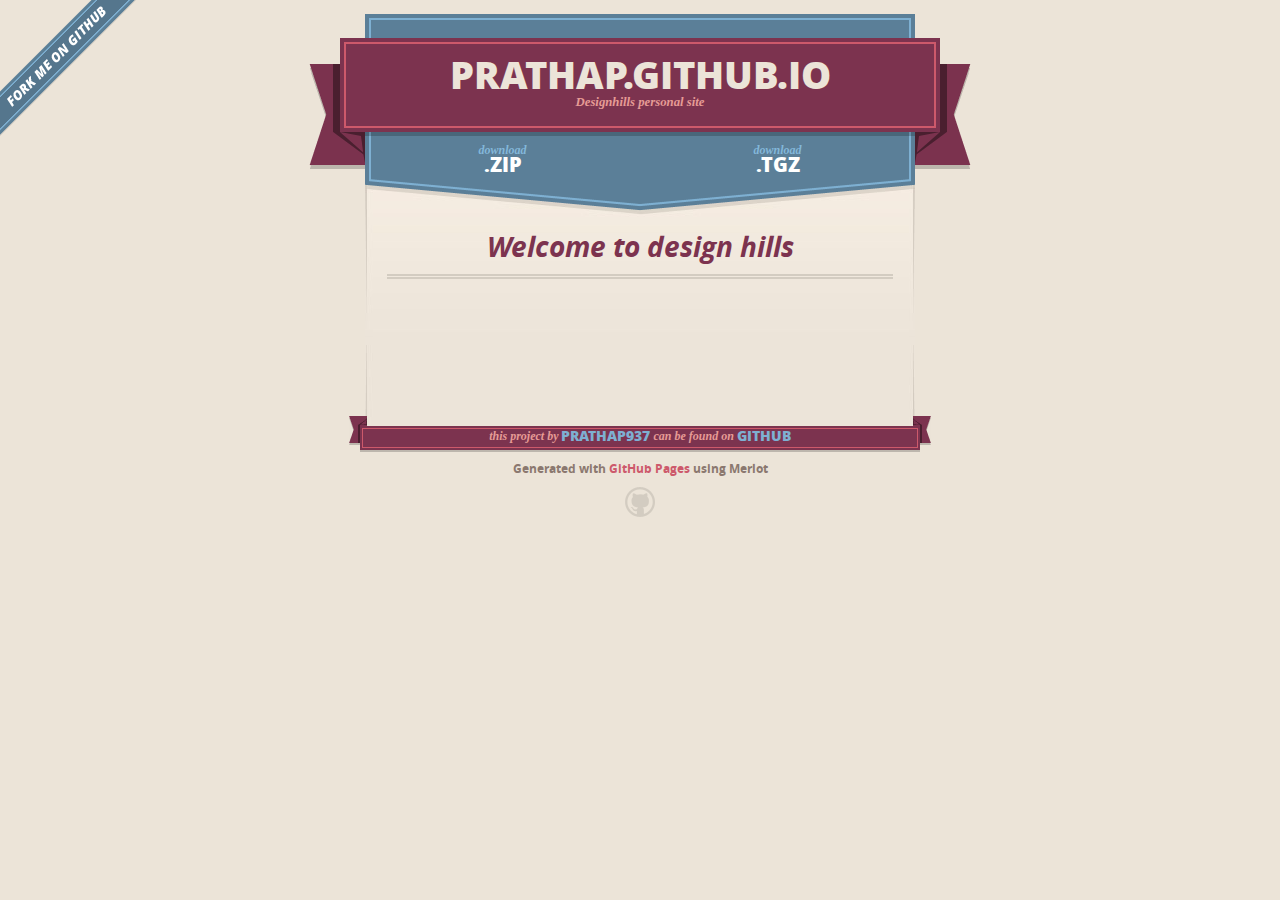
==== index.html @ 989901b9 "Create gh-pages branch via GitHub" ====
<!DOCTYPE html>
<html>
  <head>
    <meta charset='utf-8'>
    <meta http-equiv="X-UA-Compatible" content="chrome=1">
    <meta name="viewport" content="width=640" />

    <link rel="stylesheet" href="stylesheets/core.css" media="screen"/>
    <link rel="stylesheet" href="stylesheets/mobile.css" media="handheld, only screen and (max-device-width:640px)"/>
    <link rel="stylesheet" href="stylesheets/pygment_trac.css"/>

    <script type="text/javascript" src="javascripts/modernizr.js"></script>
    <script type="text/javascript" src="https://ajax.googleapis.com/ajax/libs/jquery/1.7.1/jquery.min.js"></script>
    <script type="text/javascript" src="javascripts/headsmart.min.js"></script>
    <script type="text/javascript">
      $(document).ready(function () {
        $('#main_content').headsmart()
      })
    </script>
    <title>Prathap.github.io by prathap937</title>
  </head>

  <body>
    <a id="forkme_banner" href="https://github.com/prathap937/prathap.github.io">View on GitHub</a>
    <div class="shell">

      <header>
        <span class="ribbon-outer">
          <span class="ribbon-inner">
            <h1>Prathap.github.io</h1>
            <h2>Designhills personal site</h2>
          </span>
          <span class="left-tail"></span>
          <span class="right-tail"></span>
        </span>
      </header>

      <section id="downloads">
        <span class="inner">
          <a href="https://github.com/prathap937/prathap.github.io/zipball/master" class="zip"><em>download</em> .ZIP</a><a href="https://github.com/prathap937/prathap.github.io/tarball/master" class="tgz"><em>download</em> .TGZ</a>
        </span>
      </section>


      <span class="banner-fix"></span>


      <section id="main_content">
        <h3>Welcome to design hills</h3>
      </section>

      <footer>
        <span class="ribbon-outer">
          <span class="ribbon-inner">
            <p>this project by <a href="https://github.com/prathap937">prathap937</a> can be found on <a href="https://github.com/prathap937/prathap.github.io">GitHub</a></p>
          </span>
          <span class="left-tail"></span>
          <span class="right-tail"></span>
        </span>
        <p>Generated with <a href="http://pages.github.com">GitHub Pages</a> using Merlot</p>
        <span class="octocat"></span>
      </footer>

    </div>

    
  </body>
</html>
---- stylesheets/core.css ----
@import url("screen.css");
@import url("non-screen.css") handheld;
@import url("non-screen.css") only screen and (max-device-width:640px);
---- stylesheets/mobile.css ----
/* Generated by Font Squirrel (http://www.fontsquirrel.com) on February 9, 2012 */


@font-face {
  font-family: 'Open Sans';
  src: url('../fonts/opensans-regular-webfont.eot');
  src: url('../fonts/opensans-regular-webfont.eot?#iefix') format('embedded-opentype'),
       url('../fonts/opensans-regular-webfont.woff') format('woff'),
       url('../fonts/opensans-regular-webfont.ttf') format('truetype'),
       url('../fonts/opensans-regular-webfont.svg#OpenSansRegular') format('svg');
  font-weight: normal;
  font-style: normal;
}

@font-face {
  font-family: 'Open Sans';
  src: url('../fonts/opensans-italic-webfont.eot');
  src: url('../fonts/opensans-italic-webfont.eot?#iefix') format('embedded-opentype'),
       url('../fonts/opensans-italic-webfont.woff') format('woff'),
       url('../fonts/opensans-italic-webfont.ttf') format('truetype'),
       url('../fonts/opensans-italic-webfont.svg#OpenSansItalic') format('svg');
  font-weight: normal;
  font-style: italic;
}

@font-face {
  font-family: 'Open Sans';
  src: url('../fonts/opensans-bold-webfont.eot');
  src: url('../fonts/opensans-bold-webfont.eot?#iefix') format('embedded-opentype'),
       url('../fonts/opensans-bold-webfont.woff') format('woff'),
       url('../fonts/opensans-bold-webfont.ttf') format('truetype'),
       url('../fonts/opensans-bold-webfont.svg#OpenSansBold') format('svg');
  font-weight: bold;
  font-style: normal;
}

@font-face {
  font-family: 'Open Sans';
  src: url('../fonts/opensans-bolditalic-webfont.eot');
  src: url('../fonts/opensans-bolditalic-webfont.eot?#iefix') format('embedded-opentype'),
       url('../fonts/opensans-bolditalic-webfont.woff') format('woff'),
       url('../fonts/opensans-bolditalic-webfont.ttf') format('truetype'),
       url('../fonts/opensans-bolditalic-webfont.svg#OpenSansBoldItalic') format('svg');
  font-weight: bold;
  font-style: italic;
}

@font-face {
  font-family: 'Open Sans';
  src: url('../fonts/opensans-extrabold-webfont.eot');
  src: url('../fonts/opensans-extrabold-webfont.eot?#iefix') format('embedded-opentype'),
       url('../fonts/opensans-extrabold-webfont.woff') format('woff'),
       url('../fonts/opensans-extrabold-webfont.ttf') format('truetype'),
       url('../fonts/opensans-extrabold-webfont.svg#OpenSansExtrabold') format('svg');
  font-weight: bolder;
  font-style: normal;
}


/* http://meyerweb.com/eric/tools/css/reset/ 
   v2.0 | 20110126
   License: none (public domain)
*/

html, body, div, span, applet, object, iframe,
h1, h2, h3, h4, h5, h6, p, blockquote, pre,
a, abbr, acronym, address, big, cite, code,
del, dfn, em, img, ins, kbd, q, s, samp,
small, strike, strong, sub, sup, tt, var,
b, u, i, center,
dl, dt, dd, ol, ul, li,
fieldset, form, label, legend,
table, caption, tbody, tfoot, thead, tr, th, td,
article, aside, canvas, details, embed, 
figure, figcaption, footer, header, hgroup, 
menu, nav, output, ruby, section, summary,
time, mark, audio, video {
  margin: 0;
  padding: 0;
  border: 0;
  font-size: 100%;
  font: inherit;
  vertical-align: baseline;
}
/* HTML5 display-role reset for older browsers */
article, aside, details, figcaption, figure, 
footer, header, hgroup, menu, nav, section {
  display: block;
}
body {
  line-height: 1;
}
ol, ul {
  list-style: none;
}
blockquote, q {
  quotes: none;
}
blockquote:before, blockquote:after,
q:before, q:after {
  content: '';
  content: none;
}
table {
  border-collapse: collapse;
  border-spacing: 0;
}

header, footer, section {
  display: block;
  position: relative;
}

/* STYLES */

div.shell {
  display: block;
  width: 640px;
  margin: 0 auto;
}

a#forkme_banner {
  display: none;
}

/* header */

header {
  position: relative;
  z-index: 2;
  margin: 0;
  max-width: 640px;
  top: 51px;
}

header span.ribbon-inner {
  position: relative;
  display: block;
  background-color: #cd596b;
  border: 8px solid #7c334f;
  padding: 6px;
  z-index: 1;
}

header span.left-tail, header span.right-tail {
  position: relative;
  display: block;
  width: 19px;
  height: 10px;
  background: transparent url(../images/ribbon-tail-sprite-2x.png) 0 0 no-repeat;
  position: absolute;
  bottom: -10px;
  z-index: 0;
}

header span.left-tail {
  background-position: 0 0;
  left: 0;
}

header span.right-tail {
  background-position: -19px 0;
  right: 0;
}

header h1 {
  background-color: #7c334f;
  font-size: 2em;
  font-weight: bolder;
  font-style: normal;
  text-transform: uppercase;
  color: #ece4d8;
  text-align: center;
  line-height:1;  
  padding: 14px 20px 0;
}

header h2 {
  background-color: #7c334f;
  font: bold italic .85em/1.5 Georgia, Times, “Times New Roman”, serif;
  color: #e69b95;
  padding-bottom: 14px;
  margin-top: -3px;
  text-align: center;
}

section#downloads {
  position: relative;
  display: block;
  height: 171px;
  width: 602px;
  padding-bottom: 150px;
  margin: 51px auto -250px;
  z-index: 1;
  background: transparent url(../images/shield.png) center 0 no-repeat;
}

section#downloads a {
  display: none;
}

span.banner-fix {
  background: transparent url(../images/shield-fallback.png) center top no-repeat;
  display: block;
  height: 31px;
  position: absolute;
  width: 640px;
  top: 20px;

}

section#main_content {
  z-index: 2;
  padding: 20px 40px 0;
  min-height:185px;
}

/* footer */

footer {
  background: none;
  padding-top: 104px;
  margin: -94px auto 40px;
  max-width:640px;
  text-align: center;
}

footer span.ribbon-outer {
  display: block;
  position: relative;
  border-bottom: 2px solid #bdb6ad;
}

footer span.ribbon-inner {
  position: relative;
  display: block;
  background-color: #cd596b;
  border: 8px solid #7c334f;
  padding: 6px;
  z-index: 1;
}

footer p {
  font-family: 'Open Sans', sans-serif;
  font-weight: bold;
  font-size: .6em;
  color: #8b786f;
}

footer a {
  color: #cd596b;
}

footer span.ribbon-inner p {
  background-color: #7c334f;
  margin: 0;
  color: #e69b95;
  font: bold italic 22px/1 Georgia, Times, “Times New Roman”, serif;
  height: auto;
  line-height: 1.1;
  padding: 20px 0px 10px;
}

footer span.ribbon-inner a {
  display: block;
  position: relative;
  bottom: 0;
  color: #7eb0d2;
  font-family: 'Open Sans', sans-serif;
  text-transform: uppercase;
  font-style: normal;
  font-weight: bolder;
  font-size: 38px;
  padding-bottom: 10px;
}

footer span.ribbon-inner a:hover {
  color: #7eb0d2;
}

footer span.left-tail, footer span.right-tail {
  position: relative;
  display: block;
  width: 23px;
  height: 126px;
  background: transparent url(../images/small-ribbon-tail-sprite-2x.png) 0 0 no-repeat;
  position: absolute;
  top: -126px;
  z-index: 0;
}

footer span.left-tail {
  background-position: 0 0;
  left: 0;
}

footer span.right-tail {
  background-position: -23px 0;
  right: 0;
}

footer span.octocat {
  background: transparent url(../images/octocat-2x.png) 0 0 no-repeat;
  display: block;
  width: 60px;
  height: 60px;
  margin: 20px auto 0;}

/* content */

body {
  background: #ece4d8;
  font: normal normal 30px/1.5 Georgia, Palatino,” Palatino Linotype”, Times, “Times New Roman”, serif;
  color: #544943;
  -webkit-font-smoothing: antialiased;
}

a, a:hover {
  color: #417090;
}

a {
  text-decoration: none;
}

a:hover {
  text-decoration: underline;
}

h1,h2,h3,h4,h5,h6 {
  font-family: 'Open Sans', sans-serif;
  font-weight: bold;
}

p {
  margin: .7em 0 0;
}

strong {
  font-weight: bold;
}

em {
  font-style: italic;
}

ol {
  margin: .7em 0;
  list-style-type: decimal;
  padding-left: 1.35em;
}

ul {
  margin: .7em 0;
  padding-left: 1.35em;
}

ul li {
  padding-left: 20px;
  background: transparent url(../images/chevron-2x.png) left 15px no-repeat;
}

blockquote {
  font-family: 'Open Sans', sans-serif;
  margin: 20px 0;
  color: #8b786f;
  padding-left: 1.35em;
  background: transparent url('../images/blockquote-gfx-2x.png') 0 8px no-repeat;
}

img {
  -webkit-box-shadow: 0px 4px 0px #bdb6ad;
  -moz-box-shadow: 0px 4px 0px #bdb6ad;
  box-shadow: 0px 4px 0px #bdb6ad;
  border: 4px solid #fff6e9;
  max-width: 556px;
}

hr {
  border: none;
  outline: none;
  height: 42px;
  background: transparent url('../images/hr-2x.jpg') center center repeat-x;
  margin: 0 0 20px;
}

code {
  background: #fff6e9;
  font: normal normal .9em/1.7 "Lucida Sans Typewriter", "Lucida Console", Monaco, "Bitstream Vera Sans Mono", monospace;
  padding: 0 5px 1px;
}

pre {
  margin: 10px 0 20px;
  padding: .7em;
  background: #fff6e9;
  border-bottom: 4px solid #bdb6ad;
  font: normal normal .9em/1.7 "Lucida Sans Typewriter", "Lucida Console", Monaco, "Bitstream Vera Sans Mono", monospace;
  overflow: auto;
}

table {
  background: #fff6e9;
  display: table;
  width: 100%;
  border-collapse: separate;
  border-bottom: 4px solid #bdb6ad;
  margin: 10px 0;
}

tr {
  display: table-row;
}

th {
  display: table-cell;
  padding: 2px 10px;
  border: solid #ece4d8;
  border-width: 0 4px 4px 0;
  color: #cd596b;
  font-family: 'Open Sans', sans-serif;
  font-weight: bold;
  font-size: .85em;
}

td {
  display: table-cell;
  padding: 0 .7em;
  border: solid #ece4d8;
  border-width: 0 4px 4px 0;
}

td:last-child, th:last-child {
  border-right: none;
}

tr:last-child td {
  border-bottom: none;
}

dl {
  margin: .7em 0 20px;
}

dt {
  font-family: 'Open Sans', sans-serif;
  font-weight: bold;
}

dd {
  padding-left: 1.35em;
}

dd p:first-child {
  margin-top: 0;
}

/* Content based headers */

#main_content > .header-level-1:first-child,
#main_content > .header-level-2:first-child,
#main_content > .header-level-3:first-child,
#main_content > .header-level-4:first-child,
#main_content > .header-level-5:first-child,
#main_content > .header-level-6:first-child {
  margin-top: 0;
}

.header-level-1 {
  font-size: 1.85em;
  border-bottom: .2em double #d3ccc1;
  color: #7c334f;
  text-align: center;
  font-style: italic;
  margin: 1.1em 0 .38em;
  line-height: 1.2;
  padding-bottom: 10px
}

.header-level-2 {
  font-size: 1.58em;
  color: #7c334f;
  margin: .95em 0 .5em;
  border-bottom: .1em solid #D3CCC1;
  line-height: 1.2;
  padding-bottom: 10px
}

.header-level-3 {
  margin: 20px 0 10px;
  font-size: 1.45em;
}

.header-level-4 {
  margin: .6em 0;
  font-size: 1.2em;
  color: #cd596b;
}

.header-level-5 {
  margin: .7em 0;
  font-size: 1em;
  color: #8b786f;
}

.header-level-6 {
  margin: .8em 0;
  font-size: .85em;
  font-style: italic;
}
---- stylesheets/pygment_trac.css ----
.highlight  { background: #ffffff; }
.highlight .c { color: #999988; font-style: italic } /* Comment */
.highlight .err { color: #a61717; background-color: #e3d2d2 } /* Error */
.highlight .k { font-weight: bold } /* Keyword */
.highlight .o { font-weight: bold } /* Operator */
.highlight .cm { color: #999988; font-style: italic } /* Comment.Multiline */
.highlight .cp { color: #999999; font-weight: bold } /* Comment.Preproc */
.highlight .c1 { color: #999988; font-style: italic } /* Comment.Single */
.highlight .cs { color: #999999; font-weight: bold; font-style: italic } /* Comment.Special */
.highlight .gd { color: #000000; background-color: #ffdddd } /* Generic.Deleted */
.highlight .gd .x { color: #000000; background-color: #ffaaaa } /* Generic.Deleted.Specific */
.highlight .ge { font-style: italic } /* Generic.Emph */
.highlight .gr { color: #aa0000 } /* Generic.Error */
.highlight .gh { color: #999999 } /* Generic.Heading */
.highlight .gi { color: #000000; background-color: #ddffdd } /* Generic.Inserted */
.highlight .gi .x { color: #000000; background-color: #aaffaa } /* Generic.Inserted.Specific */
.highlight .go { color: #888888 } /* Generic.Output */
.highlight .gp { color: #555555 } /* Generic.Prompt */
.highlight .gs { font-weight: bold } /* Generic.Strong */
.highlight .gu { color: #800080; font-weight: bold; } /* Generic.Subheading */
.highlight .gt { color: #aa0000 } /* Generic.Traceback */
.highlight .kc { font-weight: bold } /* Keyword.Constant */
.highlight .kd { font-weight: bold } /* Keyword.Declaration */
.highlight .kn { font-weight: bold } /* Keyword.Namespace */
.highlight .kp { font-weight: bold } /* Keyword.Pseudo */
.highlight .kr { font-weight: bold } /* Keyword.Reserved */
.highlight .kt { color: #445588; font-weight: bold } /* Keyword.Type */
.highlight .m { color: #009999 } /* Literal.Number */
.highlight .s { color: #d14 } /* Literal.String */
.highlight .na { color: #008080 } /* Name.Attribute */
.highlight .nb { color: #0086B3 } /* Name.Builtin */
.highlight .nc { color: #445588; font-weight: bold } /* Name.Class */
.highlight .no { color: #008080 } /* Name.Constant */
.highlight .ni { color: #800080 } /* Name.Entity */
.highlight .ne { color: #990000; font-weight: bold } /* Name.Exception */
.highlight .nf { color: #990000; font-weight: bold } /* Name.Function */
.highlight .nn { color: #555555 } /* Name.Namespace */
.highlight .nt { color: #000080 } /* Name.Tag */
.highlight .nv { color: #008080 } /* Name.Variable */
.highlight .ow { font-weight: bold } /* Operator.Word */
.highlight .w { color: #bbbbbb } /* Text.Whitespace */
.highlight .mf { color: #009999 } /* Literal.Number.Float */
.highlight .mh { color: #009999 } /* Literal.Number.Hex */
.highlight .mi { color: #009999 } /* Literal.Number.Integer */
.highlight .mo { color: #009999 } /* Literal.Number.Oct */
.highlight .sb { color: #d14 } /* Literal.String.Backtick */
.highlight .sc { color: #d14 } /* Literal.String.Char */
.highlight .sd { color: #d14 } /* Literal.String.Doc */
.highlight .s2 { color: #d14 } /* Literal.String.Double */
.highlight .se { color: #d14 } /* Literal.String.Escape */
.highlight .sh { color: #d14 } /* Literal.String.Heredoc */
.highlight .si { color: #d14 } /* Literal.String.Interpol */
.highlight .sx { color: #d14 } /* Literal.String.Other */
.highlight .sr { color: #009926 } /* Literal.String.Regex */
.highlight .s1 { color: #d14 } /* Literal.String.Single */
.highlight .ss { color: #990073 } /* Literal.String.Symbol */
.highlight .bp { color: #999999 } /* Name.Builtin.Pseudo */
.highlight .vc { color: #008080 } /* Name.Variable.Class */
.highlight .vg { color: #008080 } /* Name.Variable.Global */
.highlight .vi { color: #008080 } /* Name.Variable.Instance */
.highlight .il { color: #009999 } /* Literal.Number.Integer.Long */

.type-csharp .highlight .k { color: #0000FF }
.type-csharp .highlight .kt { color: #0000FF }
.type-csharp .highlight .nf { color: #000000; font-weight: normal }
.type-csharp .highlight .nc { color: #2B91AF }
.type-csharp .highlight .nn { color: #000000 }
.type-csharp .highlight .s { color: #A31515 }
.type-csharp .highlight .sc { color: #A31515 }
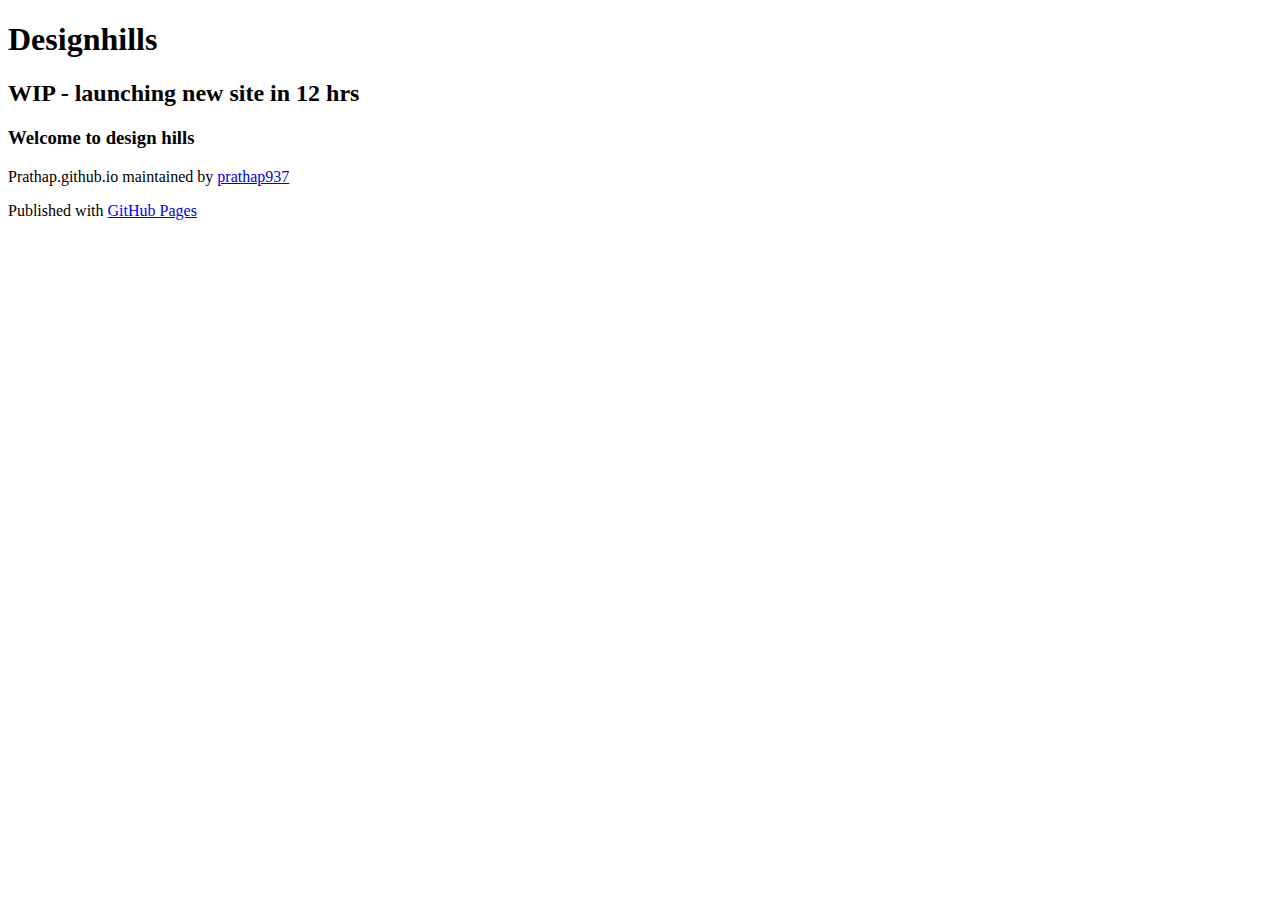
==== commit adabd1b3: "Update index.html" ====
--- a/index.html
+++ b/index.html
@@ -1,68 +1,43 @@
 <!DOCTYPE html>
 <html>
+
   <head>
-    <meta charset='utf-8'>
-    <meta http-equiv="X-UA-Compatible" content="chrome=1">
-    <meta name="viewport" content="width=640" />
+    <meta charset='utf-8' />
+    <meta http-equiv="X-UA-Compatible" content="chrome=1" />
+    <meta name="description" content="Prathap.github.io : Designhills personal site" />
 
-    <link rel="stylesheet" href="stylesheets/core.css" media="screen"/>
-    <link rel="stylesheet" href="stylesheets/mobile.css" media="handheld, only screen and (max-device-width:640px)"/>
-    <link rel="stylesheet" href="stylesheets/pygment_trac.css"/>
+    <link rel="stylesheet" type="text/css" media="screen" href="stylesheets/stylesheet.css">
 
-    <script type="text/javascript" src="javascripts/modernizr.js"></script>
-    <script type="text/javascript" src="https://ajax.googleapis.com/ajax/libs/jquery/1.7.1/jquery.min.js"></script>
-    <script type="text/javascript" src="javascripts/headsmart.min.js"></script>
-    <script type="text/javascript">
-      $(document).ready(function () {
-        $('#main_content').headsmart()
-      })
-    </script>
-    <title>Prathap.github.io by prathap937</title>
+    <title>Designhills.com</title>
   </head>
 
   <body>
-    <a id="forkme_banner" href="https://github.com/prathap937/prathap.github.io">View on GitHub</a>
-    <div class="shell">
 
-      <header>
-        <span class="ribbon-outer">
-          <span class="ribbon-inner">
-            <h1>Prathap.github.io</h1>
-            <h2>Designhills personal site</h2>
-          </span>
-          <span class="left-tail"></span>
-          <span class="right-tail"></span>
-        </span>
-      </header>
+    <!-- HEADER -->
+    <div id="header_wrap" class="outer">
+        <header class="inner">
+          <h1 id="project_title">Designhills</h1>
+          <h2 id="project_tagline">WIP - launching new site in 12 hrs</h2>
+        </header>
+    </div>
 
-      <section id="downloads">
-        <span class="inner">
-          <a href="https://github.com/prathap937/prathap.github.io/zipball/master" class="zip"><em>download</em> .ZIP</a><a href="https://github.com/prathap937/prathap.github.io/tarball/master" class="tgz"><em>download</em> .TGZ</a>
-        </span>
+    <!-- MAIN CONTENT -->
+    <div id="main_content_wrap" class="outer">
+      <section id="main_content" class="inner">
+        <h3>
+<a name="welcome-to-design-hills" class="anchor" href="#welcome-to-design-hills"><span class="octicon octicon-link"></span></a>Welcome to design hills</h3>
       </section>
+    </div>
 
-
-      <span class="banner-fix"></span>
-
-
-      <section id="main_content">
-        <h3>Welcome to design hills</h3>
-      </section>
-
-      <footer>
-        <span class="ribbon-outer">
-          <span class="ribbon-inner">
-            <p>this project by <a href="https://github.com/prathap937">prathap937</a> can be found on <a href="https://github.com/prathap937/prathap.github.io">GitHub</a></p>
-          </span>
-          <span class="left-tail"></span>
-          <span class="right-tail"></span>
-        </span>
-        <p>Generated with <a href="http://pages.github.com">GitHub Pages</a> using Merlot</p>
-        <span class="octocat"></span>
+    <!-- FOOTER  -->
+    <div id="footer_wrap" class="outer">
+      <footer class="inner">
+        <p class="copyright">Prathap.github.io maintained by <a href="https://github.com/prathap937">prathap937</a></p>
+        <p>Published with <a href="http://pages.github.com">GitHub Pages</a></p>
       </footer>
-
     </div>
 
     
+
   </body>
 </html>
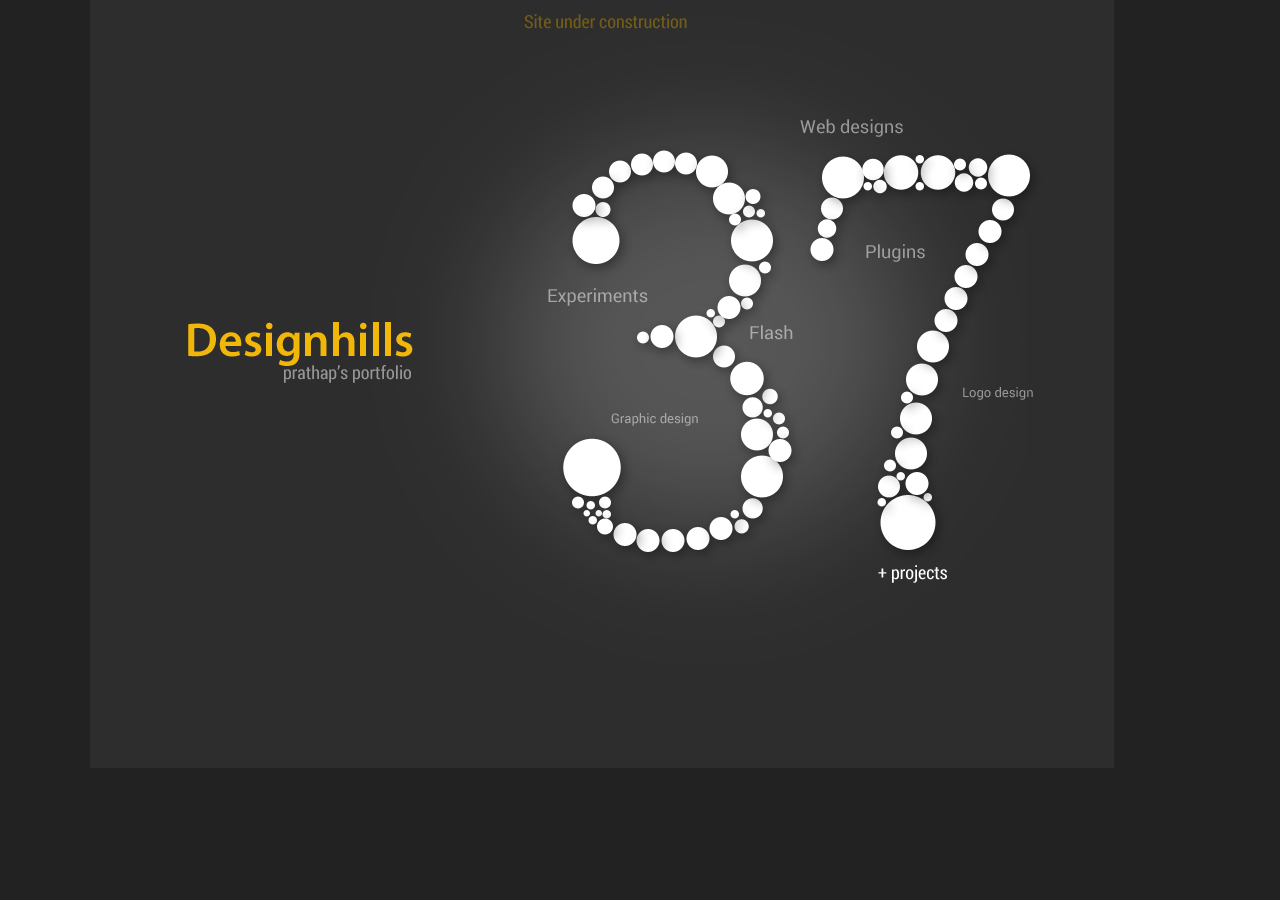
==== commit 20c04b36: "files updated" ====
--- a/index.html
+++ b/index.html
@@ -12,32 +12,12 @@
   </head>
 
   <body>
-
-    <!-- HEADER -->
-    <div id="header_wrap" class="outer">
-        <header class="inner">
-          <h1 id="project_title">Designhills</h1>
-          <h2 id="project_tagline">WIP - launching new site in 12 hrs</h2>
-        </header>
-    </div>
-
     <!-- MAIN CONTENT -->
     <div id="main_content_wrap" class="outer">
       <section id="main_content" class="inner">
-        <h3>
-<a name="welcome-to-design-hills" class="anchor" href="#welcome-to-design-hills"><span class="octicon octicon-link"></span></a>Welcome to design hills</h3>
+        <img src="images/portfolio.jpg" alt="Prathap's online portfolio" />
       </section>
+      <div class="sticky"></div>
     </div>
-
-    <!-- FOOTER  -->
-    <div id="footer_wrap" class="outer">
-      <footer class="inner">
-        <p class="copyright">Prathap.github.io maintained by <a href="https://github.com/prathap937">prathap937</a></p>
-        <p>Published with <a href="http://pages.github.com">GitHub Pages</a></p>
-      </footer>
-    </div>
-
-    
-
   </body>
 </html>
--- a/stylesheets/stylesheet.css
+++ b/stylesheets/stylesheet.css
@@ -0,0 +1,432 @@
+/*******************************************************************************
+Slate Theme for GitHub Pages
+by Jason Costello, @jsncostello
+*******************************************************************************/
+
+@import url(pygment_trac.css);
+
+/*******************************************************************************
+MeyerWeb Reset
+*******************************************************************************/
+
+html, body, div, span, applet, object, iframe,
+h1, h2, h3, h4, h5, h6, p, blockquote, pre,
+a, abbr, acronym, address, big, cite, code,
+del, dfn, em, img, ins, kbd, q, s, samp,
+small, strike, strong, sub, sup, tt, var,
+b, u, i, center,
+dl, dt, dd, ol, ul, li,
+fieldset, form, label, legend,
+table, caption, tbody, tfoot, thead, tr, th, td,
+article, aside, canvas, details, embed,
+figure, figcaption, footer, header, hgroup,
+menu, nav, output, ruby, section, summary,
+time, mark, audio, video {
+  margin: 0;
+  padding: 0;
+  border: 0;
+  font: inherit;
+  vertical-align: baseline;
+}
+
+/* HTML5 display-role reset for older browsers */
+article, aside, details, figcaption, figure,
+footer, header, hgroup, menu, nav, section {
+  display: block;
+}
+
+ol, ul {
+  list-style: none;
+}
+
+blockquote, q {
+}
+
+table {
+  border-collapse: collapse;
+  border-spacing: 0;
+}
+
+a:focus {
+  outline: none;
+}
+
+/*******************************************************************************
+Theme Styles
+*******************************************************************************/
+
+body {
+  box-sizing: border-box;
+  color:#373737;
+  background: #222222;
+  font-size: 16px;
+  font-family: 'Myriad Pro', Calibri, Helvetica, Arial, sans-serif;
+  line-height: 1.5;
+  -webkit-font-smoothing: antialiased;
+}
+
+h1, h2, h3, h4, h5, h6 {
+  margin: 10px 0;
+  font-weight: 700;
+  color:#222222;
+  font-family: 'Lucida Grande', 'Calibri', Helvetica, Arial, sans-serif;
+  letter-spacing: -1px;
+}
+
+h1 {
+  font-size: 36px;
+  font-weight: 700;
+}
+
+h2 {
+  padding-bottom: 10px;
+  font-size: 32px;
+  background: url('../images/bg_hr.png') repeat-x bottom;
+}
+
+h3 {
+  font-size: 24px;
+}
+
+h4 {
+  font-size: 21px;
+}
+
+h5 {
+  font-size: 18px;
+}
+
+h6 {
+  font-size: 16px;
+}
+
+p {
+  margin: 10px 0 15px 0;
+}
+
+footer p {
+  color: #f2f2f2;
+}
+
+a {
+  text-decoration: none;
+  color: #007edf;
+  text-shadow: none;
+
+  transition: color 0.5s ease;
+  transition: text-shadow 0.5s ease;
+  -webkit-transition: color 0.5s ease;
+  -webkit-transition: text-shadow 0.5s ease;
+  -moz-transition: color 0.5s ease;
+  -moz-transition: text-shadow 0.5s ease;
+  -o-transition: color 0.5s ease;
+  -o-transition: text-shadow 0.5s ease;
+  -ms-transition: color 0.5s ease;
+  -ms-transition: text-shadow 0.5s ease;
+}
+
+#main_content a:hover {
+  color: #0069ba;
+  text-shadow: #0090ff 0px 0px 2px;
+}
+
+footer a:hover {
+  color: #43adff;
+  text-shadow: #0090ff 0px 0px 2px;
+}
+
+em {
+  font-style: italic;
+}
+
+strong {
+  font-weight: bold;
+}
+
+img {
+  /* position: relative; */
+  /* margin: 0 auto; */
+  /* max-width: 739px; */
+  /* padding: 5px; */
+  /* margin: 10px 0 10px 0; */
+  /* border: 1px solid #ebebeb; */
+
+  /* box-shadow: 0 0 5px #ebebeb; */
+  /* -webkit-box-shadow: 0 0 5px #ebebeb; */
+  -moz-box-shadow: 0 0 5px #ebebeb;
+  -o-box-shadow: 0 0 5px #ebebeb;
+  -ms-box-shadow: 0 0 5px #ebebeb;
+}
+
+pre, code {
+  width: 100%;
+  color: #222;
+  background-color: #fff;
+
+  font-family: Monaco, "Bitstream Vera Sans Mono", "Lucida Console", Terminal, monospace;
+  font-size: 14px;
+
+  border-radius: 2px;
+  -moz-border-radius: 2px;
+  -webkit-border-radius: 2px;
+
+
+
+}
+
+pre {
+  width: 100%;
+  padding: 10px;
+  box-shadow: 0 0 10px rgba(0,0,0,.1);
+  overflow: auto;
+}
+
+code {
+  padding: 3px;
+  margin: 0 3px;
+  box-shadow: 0 0 10px rgba(0,0,0,.1);
+}
+
+pre code {
+  display: block;
+  box-shadow: none;
+}
+
+blockquote {
+  color: #666;
+  margin-bottom: 20px;
+  padding: 0 0 0 20px;
+  border-left: 3px solid #bbb;
+}
+
+ul, ol, dl {
+  margin-bottom: 15px
+}
+
+ul li {
+  list-style: inside;
+  padding-left: 20px;
+}
+
+ol li {
+  list-style: decimal inside;
+  padding-left: 20px;
+}
+
+dl dt {
+  font-weight: bold;
+}
+
+dl dd {
+  padding-left: 20px;
+  font-style: italic;
+}
+
+dl p {
+  padding-left: 20px;
+  font-style: italic;
+}
+
+hr {
+  height: 1px;
+  margin-bottom: 5px;
+  border: none;
+  background: url('../images/bg_hr.png') repeat-x center;
+}
+
+table {
+  border: 1px solid #373737;
+  margin-bottom: 20px;
+  text-align: left;
+ }
+
+th {
+  font-family: 'Lucida Grande', 'Helvetica Neue', Helvetica, Arial, sans-serif;
+  padding: 10px;
+  background: #373737;
+  color: #fff;
+ }
+
+td {
+  padding: 10px;
+  border: 1px solid #373737;
+ }
+
+form {
+  background: #f2f2f2;
+  padding: 20px;
+}
+
+img {
+  /* width: 100%; */
+  /* max-width: 100%; */
+}
+
+/*******************************************************************************
+Full-Width Styles
+*******************************************************************************/
+
+.outer {
+  width: 100%;
+}
+
+.inner {
+  position: relative;
+  width: 1100px;
+  /* padding: 20px 10px; */
+  margin: 0 auto;
+}
+
+#forkme_banner {
+  display: block;
+  position: absolute;
+  top:0;
+  right: 10px;
+  z-index: 10;
+  padding: 10px 50px 10px 10px;
+  color: #fff;
+  background: url('../images/blacktocat.png') #0090ff no-repeat 95% 50%;
+  font-weight: 700;
+  box-shadow: 0 0 10px rgba(0,0,0,.5);
+  border-bottom-left-radius: 2px;
+  border-bottom-right-radius: 2px;
+}
+
+#header_wrap {
+  background: #212121;
+  background: -moz-linear-gradient(top, #373737, #212121);
+  background: -webkit-linear-gradient(top, #373737, #212121);
+  background: -ms-linear-gradient(top, #373737, #212121);
+  background: -o-linear-gradient(top, #373737, #212121);
+  background: linear-gradient(top, #373737, #212121);
+}
+
+#header_wrap .inner {
+  padding: 50px 10px 30px 10px;
+}
+
+#project_title {
+  margin: 0;
+  color: #fff;
+  font-size: 42px;
+  font-weight: 700;
+  text-shadow: #111 0px 0px 10px;
+}
+
+#project_tagline {
+  color: #fff;
+  font-size: 24px;
+  font-weight: 300;
+  background: none;
+  text-shadow: #111 0px 0px 10px;
+}
+
+#downloads {
+  position: absolute;
+  width: 210px;
+  z-index: 10;
+  bottom: -40px;
+  right: 0;
+  height: 70px;
+  background: url('../images/icon_download.png') no-repeat 0% 90%;
+}
+
+.zip_download_link {
+  display: block;
+  float: right;
+  width: 90px;
+  height:70px;
+  text-indent: -5000px;
+  overflow: hidden;
+  background: url(../images/sprite_download.png) no-repeat bottom left;
+}
+
+.tar_download_link {
+  display: block;
+  float: right;
+  width: 90px;
+  height:70px;
+  text-indent: -5000px;
+  overflow: hidden;
+  background: url(../images/sprite_download.png) no-repeat bottom right;
+  margin-left: 10px;
+}
+
+.zip_download_link:hover {
+  background: url(../images/sprite_download.png) no-repeat top left;
+}
+
+.tar_download_link:hover {
+  background: url(../images/sprite_download.png) no-repeat top right;
+}
+
+#main_content_wrap {
+  /* background: #f2f2f2; */
+  /* border-top: 1px solid #111; */
+  /* border-bottom: 1px solid #111; */
+  position: relative;
+}
+
+#main_content {
+  /* padding-top: 40px; */
+}
+
+#footer_wrap {
+  background: #212121;
+}
+
+
+
+/*******************************************************************************
+Small Device Styles
+*******************************************************************************/
+
+@media screen and (max-width: 480px) {
+  body {
+    font-size:14px;
+  }
+
+  #downloads {
+    display: none;
+  }
+
+  .inner {
+    min-width: 320px;
+    max-width: 480px;
+  }
+
+  #project_title {
+  font-size: 32px;
+  }
+
+  h1 {
+    font-size: 28px;
+  }
+
+  h2 {
+    font-size: 24px;
+  }
+
+  h3 {
+    font-size: 21px;
+  }
+
+  h4 {
+    font-size: 18px;
+  }
+
+  h5 {
+    font-size: 14px;
+  }
+
+  h6 {
+    font-size: 12px;
+  }
+
+  code, pre {
+    min-width: 320px;
+    max-width: 480px;
+    font-size: 11px;
+  }
+
+}
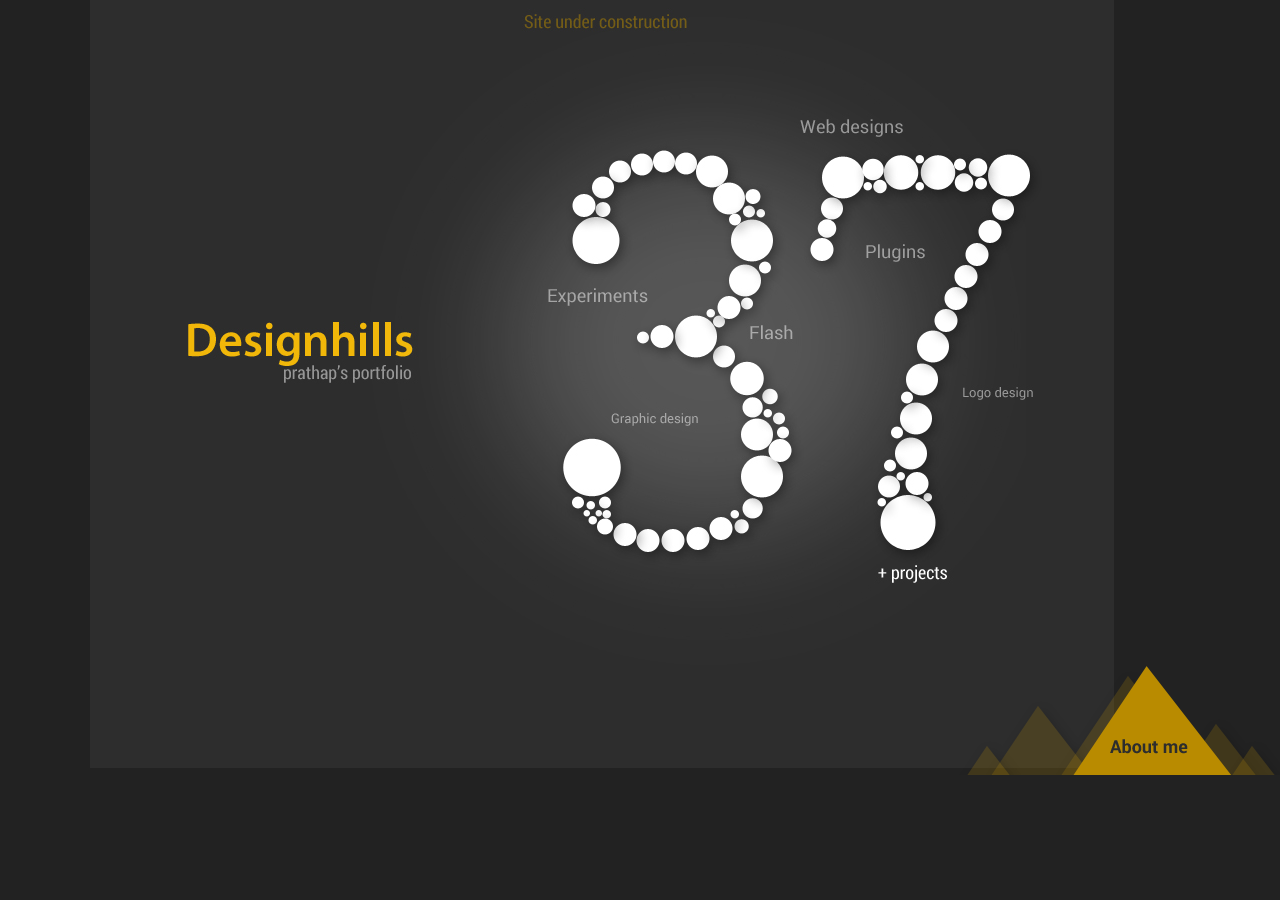
==== commit 9e098a77: "added ga code" ====
--- a/index.html
+++ b/index.html
@@ -19,5 +19,15 @@
       </section>
       <div class="sticky"></div>
     </div>
+    <script>
+  (function(i,s,o,g,r,a,m){i['GoogleAnalyticsObject']=r;i[r]=i[r]||function(){
+  (i[r].q=i[r].q||[]).push(arguments)},i[r].l=1*new Date();a=s.createElement(o),
+  m=s.getElementsByTagName(o)[0];a.async=1;a.src=g;m.parentNode.insertBefore(a,m)
+  })(window,document,'script','//www.google-analytics.com/analytics.js','ga');
+
+  ga('create', 'UA-12980043-1', 'auto');
+  ga('send', 'pageview');
+
+</script>
   </body>
 </html>
--- a/stylesheets/stylesheet.css
+++ b/stylesheets/stylesheet.css
@@ -366,6 +366,15 @@
   /* border-bottom: 1px solid #111; */
   position: relative;
 }
+.sticky{
+    position: absolute;
+  
+    background: url(../images/sticky.png) no-repeat left top;
+    width: 323px;
+    height: 109px;
+    bottom: 0;
+    right: 0;
+}
 
 #main_content {
   /* padding-top: 40px; */
